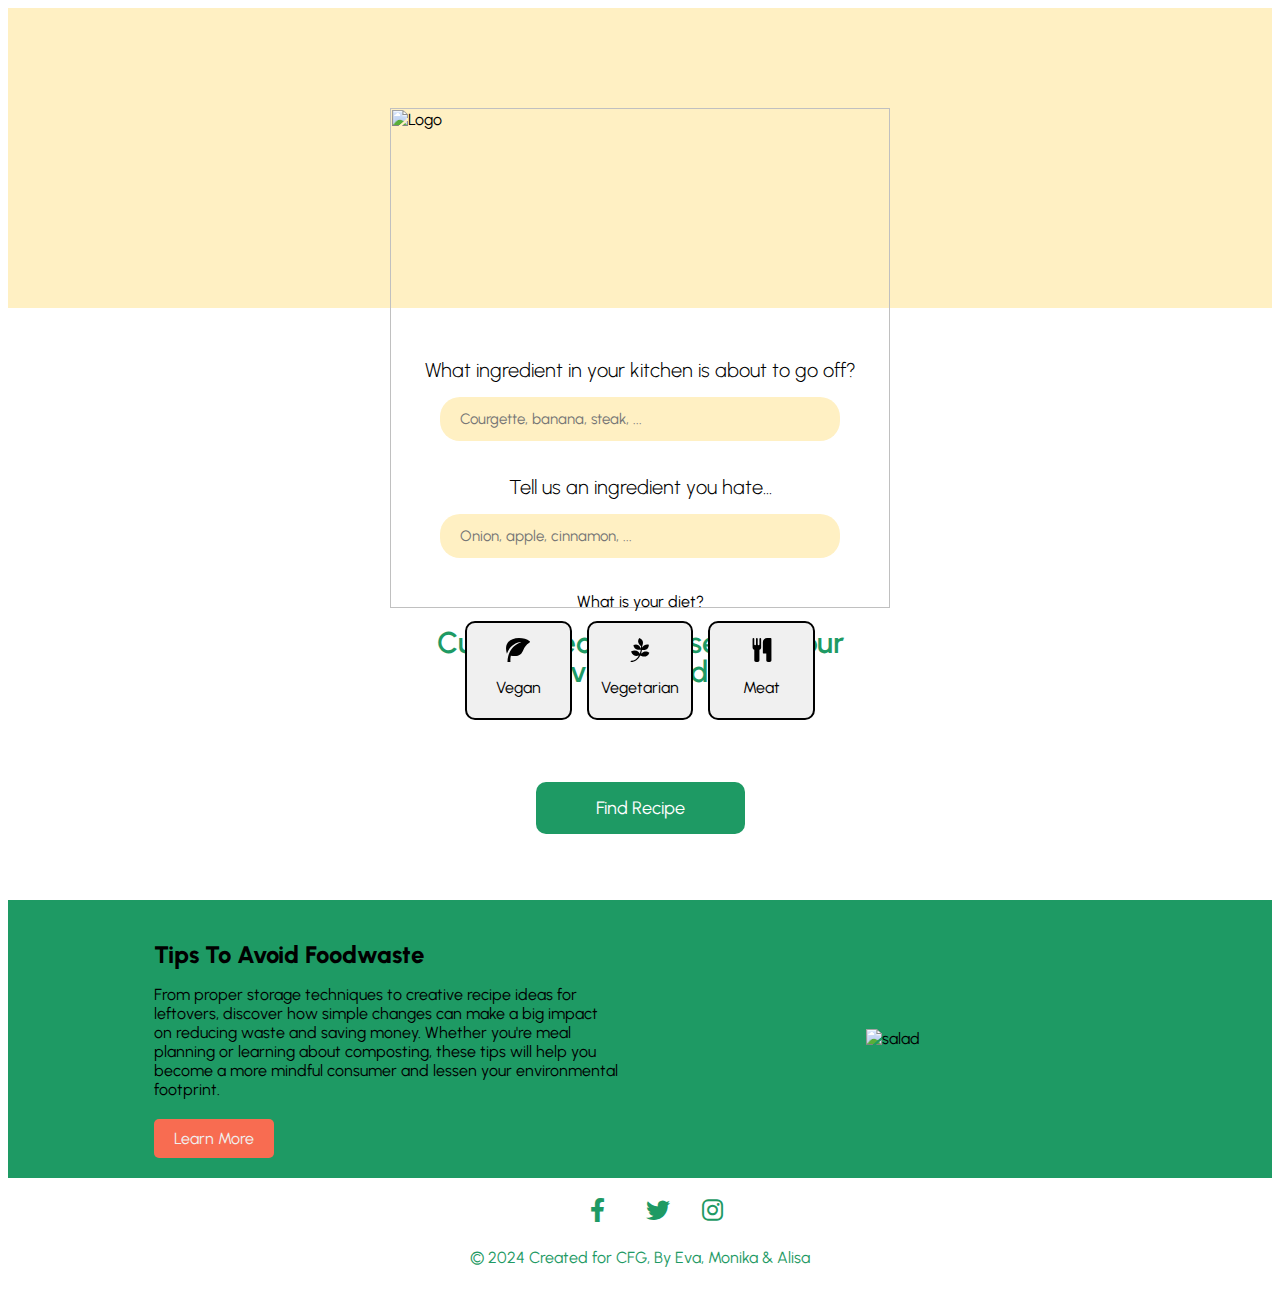
==== index.html @ d0ff03ed "Add files via upload" ====
<html lang="en">
<head>
  <meta charset="UTF-8">
  <meta name="viewport" content="width=device-width, initial-scale=1.0">
  <title>Foodsaver</title>
  <link href="https://cdnjs.cloudflare.com/ajax/libs/font-awesome/6.0.0-beta3/css/all.min.css" rel="stylesheet">
  <link rel="stylesheet" href="style.css">
</head>

<body>

    <div class="header">
 
        <div class="logo">
        <img class="imglogo" src="https://i.ibb.co/rQSLky2/FOODSAVER.png" alt="Logo">
        </div>

        
        
        <div class="tagline">
          Custom recipes based on your leftover ingredient !
        </div>
    </div>
 
   
<!--  USER FORM starts    -->
<div id="landing-page" class="">
    <div class="user-input">
    <!--    -->
      <form id="recipe-form">
        <label for="ingredient" id="label-ingred">What ingredient in your kitchen is about to go off?</label><br>
                <input type="text" id="ingredient" required placeholder="Courgette, banana, steak, ..."><br><br>
     <label for="exclude" id="label-exclude">Tell us an ingredient you hate...</label><br>
     <input type="text" id="exclude" required placeholder="Onion, apple, cinnamon, ..."><br><br>
        
        <label for="diet" id="label-diet">What is your diet?</label><param id="diet" value="">
    <br>
        <div class="dietary-container">
        <div onclick="selectDiet('vegan')" class="vegan button"><svg viewBox="0 0 1024 1024" class="home-icon-vegan">
          <path
            d="M1011.328 134.496c-110.752-83.928-281.184-134.034-455.91-134.034-216.12 0-392.226 75.456-483.16 207.020-42.708 61.79-66.33 134.958-70.208 217.474-3.454 73.474 8.884 154.726 36.684 242.146 94.874-284.384 359.82-507.102 665.266-507.102 0 0-285.826 75.232-465.524 308.192-0.112 0.138-2.494 3.090-6.614 8.698-36.080 48.278-67.538 103.162-91.078 165.328-39.87 94.83-76.784 224.948-76.784 381.782h128c0 0-19.43-122.222 14.36-262.79 55.89 7.556 105.858 11.306 150.852 11.306 117.678 0 201.37-25.46 263.388-80.124 55.568-48.978 86.198-114.786 118.624-184.456 49.524-106.408 105.654-227.010 268.654-320.152 9.33-5.332 15.362-14.992 16.056-25.716s-4.040-21.080-12.606-27.572z"
          ></path>
        </svg><p>Vegan</p></div>
    <div class="vegetarian button" onclick="selectDiet('vegetarian')"><svg viewBox="0 0 801.1337142857142 1024" class="home-icon-vege">
          <path
            d="M801.143 630.286c-114.857 285.143-390.286 112.571-390.286 112.571-84.571 170.857-224 280.571-385.143 281.143-14.286 0-25.714-11.429-25.714-25.714s11.429-25.143 25.714-25.143c134.286-0.571 251.429-89.143 328-229.714-85.714 33.143-247.429 58.286-337.143-171.429 227.429-93.714 332 23.429 372 94.857 20.571-50.857 35.429-106.286 45.143-166.286 0 0-291.429 45.714-312-204.571 248.571-100 318.286 160 318.286 160 3.429-34.857 6.857-109.714 6.857-111.429 0 0-221.714-153.714-79.429-344.571 260 89.714 128 338.857 128 338.857 1.143 3.429 1.143 49.714 0 69.714 0 0 94.286-185.714 284.571-120-8.571 279.429-296 221.714-296 221.714-9.143 57.143-23.429 111.429-41.714 161.714 0 0 173.143-191.429 358.857-41.714z"
          ></path>
        </svg>
        <p>Vegetarian</p></div>
    <div value="meat" class="meat button" onclick="selectDiet('meat')"; ><svg viewBox="0 0 804.5714285714286 1024" class="home-icon4">
          <path
            d="M365.714 36.571v365.714c0 46.286-29.714 88-73.143 103.429v445.143c0 40-33.143 73.143-73.143 73.143h-73.143c-40 0-73.143-33.143-73.143-73.143v-445.143c-43.429-15.429-73.143-57.143-73.143-103.429v-365.714c0-20 16.571-36.571 36.571-36.571s36.571 16.571 36.571 36.571v237.714c0 20 16.571 36.571 36.571 36.571s36.571-16.571 36.571-36.571v-237.714c0-20 16.571-36.571 36.571-36.571s36.571 16.571 36.571 36.571v237.714c0 20 16.571 36.571 36.571 36.571s36.571-16.571 36.571-36.571v-237.714c0-20 16.571-36.571 36.571-36.571s36.571 16.571 36.571 36.571zM804.571 36.571v914.286c0 40-33.143 73.143-73.143 73.143h-73.143c-40 0-73.143-33.143-73.143-73.143v-292.571h-128c-9.714 0-18.286-8.571-18.286-18.286v-457.143c0-100.571 82.286-182.857 182.857-182.857h146.286c20 0 36.571 16.571 36.571 36.571z"
          ></path>
        </svg>
        <p>Meat</p></div>
    </div>
    <br><br><br>
        <button id= "getRecipes" type="submit" class="recipe-button">Find Recipe</button>
                  
                </form>
    </div>
  </div>

       
    <!-- USER FORM ends -->

<!-- RECIPE DISPLAY - Final page starts -->
            
<div id="final-page" class="hidden">
       <div id= "recipebox">
       </div>
       <div id="moreRec">
       <button id="plus">+ Get more</button>
       </div>
</div>
            
<!-- RECIPE DISPLAY - Final page ends  -->
       
    <!---LEARN SECTION starts--->
    
<div class="learnmore-section">
    
    <div class="learn-content">
        <div class="learn-more-left">
            <h2>Tips To Avoid Foodwaste </h2>
            <p>From proper storage techniques to creative recipe ideas for leftovers, 
                discover how simple changes can make a big impact on reducing waste and saving money. 
                Whether you're meal planning or learning about composting, these tips will help you become a more mindful consumer and lessen your environmental footprint.</p>
            <button class="learn-btn">Learn More</button>
          </div>
          <div class="learn-more-right">
            <!-- Placeholder image -->
            <img src="https://i.ibb.co/YhH7jzF/salad.png" alt="salad">
          </div>
    </div>

    
</div>

<footer class="footer">
    <div class="footer-content">
      <div class="social-icons">
        <a class="social-icon" href="https://www.facebook.com/codefirstgirls" target="_blank"><i class="fab fa-facebook-f"></i></a>
        <a class="social-icon" href="https://twitter.com/CodeFirstGirls" target="_blank"><i class="fab fa-twitter"></i></a>
        <a class="social-icon" href="https://www.instagram.com/codefirstgirls/" target="_blank"><i class="fab fa-instagram"></i></a>
      </div>
    <div class="copyright">
      <p>&copy; 2024 Created for CFG, By Eva, Monika & Alisa</p>
    </div>
</footer>

<!-- LEARN SECTION & LANDING PAGE ends -->
    
    <script src="script.js"></script> 
</body>
</html>
---- style.css ----
@import url(https://fonts.googleapis.com/css?family=Playfair+Display);
@import url(https://fonts.googleapis.com/css?family=Dancing+Script);
@import url(https://fonts.googleapis.com/css?family=Lato);
@import url(https://fonts.googleapis.com/css2?family=Urbanist:ital,wght@0,100..900;1,100..900&display=swap);

* {/*!FONT FAMILY SETTING PLS DONT REMOVE ANYTHING FROM HERE!*/
    font-family: "Urbanist", sans-serif;
    font-optical-sizing: auto;
    font-weight: <weight>; /*DO NOT ADJUST FROM HERE*/
    font-style: normal;
} /*when adjust font weight pls use 
font-weight:100-900 (for different level of boldness*/

/* HEADER starts */
.header {
    display: flex;
    flex-direction: column;
    align-items: center;
    background-color: #fff0c3;
    width: 100%;
    height: 300px;
  }

.logo {
    margin-top: 100px;
    margin-bottom: 10px; /* Adjust as needed */
}
  
.imglogo {
    width: 500px;
}
  
.tagline {
    margin-top: 10px;
    text-align: center;
    font-weight: 600;
    line-height: 29px;
    color: rgba(30, 154, 100, 1);
    width: 500px;
    font-size: 30px;
}

/* HEADER ends */

/* USER FORM - Landing page */

/*Input Start Here*/
.user-input {
  display: flex;
  flex-direction: column;
  align-items: center;
}

form {
  margin-top: 50px;
  text-align: center;
}

#label-ingred, #label-exclude {
  font-weight: 300;
  font-size: 20px;
  margin: 10px;
 
}

.user-input input {
  margin: 15px;
  border-radius: 20px;
  cursor: text;
  flex-shrink: 0;
  border-width: 0px;
  background-color: #fff0c3;
  color: black;
  padding: 13px;
  padding-left: 20px;
  width: 400px;
  font-size: 15px;
}

/*Input End Here*/

.dietary-container {
    display: flex;
    justify-content: space-between;
    max-width: 350px; /* Adjust as needed */
    margin: 0 auto;
    margin-top: 10px;
    margin-bottom: 5px;
}
  
.button {
    width: calc((350px - 30px) / 3); /* Total width minus total padding divided by number of buttons */
    background-color: #f0f0f0;
    border: 2px solid black;
    border-radius: 10px;
    padding: 5px;
    display: flex;
    flex-direction: column;
    align-items: center;
    justify-content: flex-start;
    box-sizing: border-box;
}

.button:hover{
  opacity: 0.6;
}

.button.selected {
  border-width: 4px;
}

  
.button svg {
    margin-top: 10px;
    width: 24px;
    height: 24px;
}
  
  /* Additional Styling for Dietary Text */
.dietary-container.button p {
    font-size: 16px;
    font-weight: bold;
}
  
  /*Dietary End Here*/
.recipe-container {
    text-align: center;
    margin-top: 20px;
}

.recipe-button {
    background-color: #1e9a64;
    color: white;
    border: none;
    border-radius: 10px;
    padding: 15px 60px;
    font-size: 18px;
    cursor: pointer;
}
  
/*Learn More*/
.learnmore-section {
    margin-top: 50px;
    background-color: #1e9a64;
    display: flex;
    align-items: center;
    justify-content: center;
}

.learn-content {
  width: 80%;
  max-width: 1200px;
  margin: auto;
  display: flex;
  align-items: center;
  justify-content: center;
}

.learn-more-left {
    width: 50%;
    padding: 20px;
    box-sizing: border-box;
    text-align: left; /* Align content to the left */
}

.learn-more-right {
    width: 50%;
    padding: 20px;
    box-sizing: border-box;
    text-align: center;
}

.learn-more-left h2 {
    font-size: 24px;
    font-weight: 800;
    margin-bottom: 10px;
}
  
.learn-more-left p {
    font-size: 16px;
    margin-bottom: 20px;
}
  
.learn-btn {
   background-color: #f86c51;
   color: #f0f0f0;
   border: none;
   border-radius: 5px;
   padding: 10px 20px;
   font-size: 16px;
   cursor: pointer;
}
  
/*Learn More ends here*/


.footer {
    background-color: white;
    padding: 20px;
}

.footer-content {
    display: flex;
    flex-direction: column;
    align-items: center;
}  

.social-icons {
    display: flex;
    margin-bottom: 10px;

}

  
.social-icon {
    display: inline-block;
    margin: 0 10px;
    font-size: 24px;
    color: #1E9A64;
}
  
.social-icon:hover {
    color: #F86C51; /* Change color on hover as needed */
}
  
.footer .copyright {
    color: #1E9A64;
  }

  /* VISIBILITY TOGGLE */
  
.hidden {
    display: none;
}
  
  /* RECIPE DISPLAY - Final page */
  
  
#final-page {
    display: flex-box;
    flex-direction: column;
}
  
#recipebox {
    display: flex;
    flex-flow: row wrap;
    max-width: 100%;
    min-height: 100%;
    margin-top: 20px;
    padding: 0 50px;
    justify-content: space-around;
}
  
.recButton {
    background-image: "";
    background-color: grey;
    background-position: center;
    background-repeat: no-repeat;
    background-size: cover;
    border: 0;
    border-radius: 20px;
    width: 100%;
    aspect-ratio: 1/1;
    margin: 10px;
    white-space: normal; 
    word-wrap: break-word; 
}
  
.recButton:hover {
    opacity: 0.7;
    text-align: center;
    font-size: 20px;
    color: white;
    font-weight: bold;
    font-family: "Arial";
    white-space: break-spaces; 
}
  
#moreRec {
    display: flex;
    flex-flow: row nowrap;
    justify-content: center;
}
  
a {
    min-width: 30%;
    max-width: 30%;
    display: flex;
    justify-content: center;
    flex-flow: row wrap;
    text-decoration: none;
}
  
#plus {
    background-color: #1e9a64;
    color: white;
    border: none;
    border-radius: 10px;
    margin: 20px;
    padding: 10px 20px;
    font-size: 18px;
    cursor: pointer;
    visibility: inherit;
}
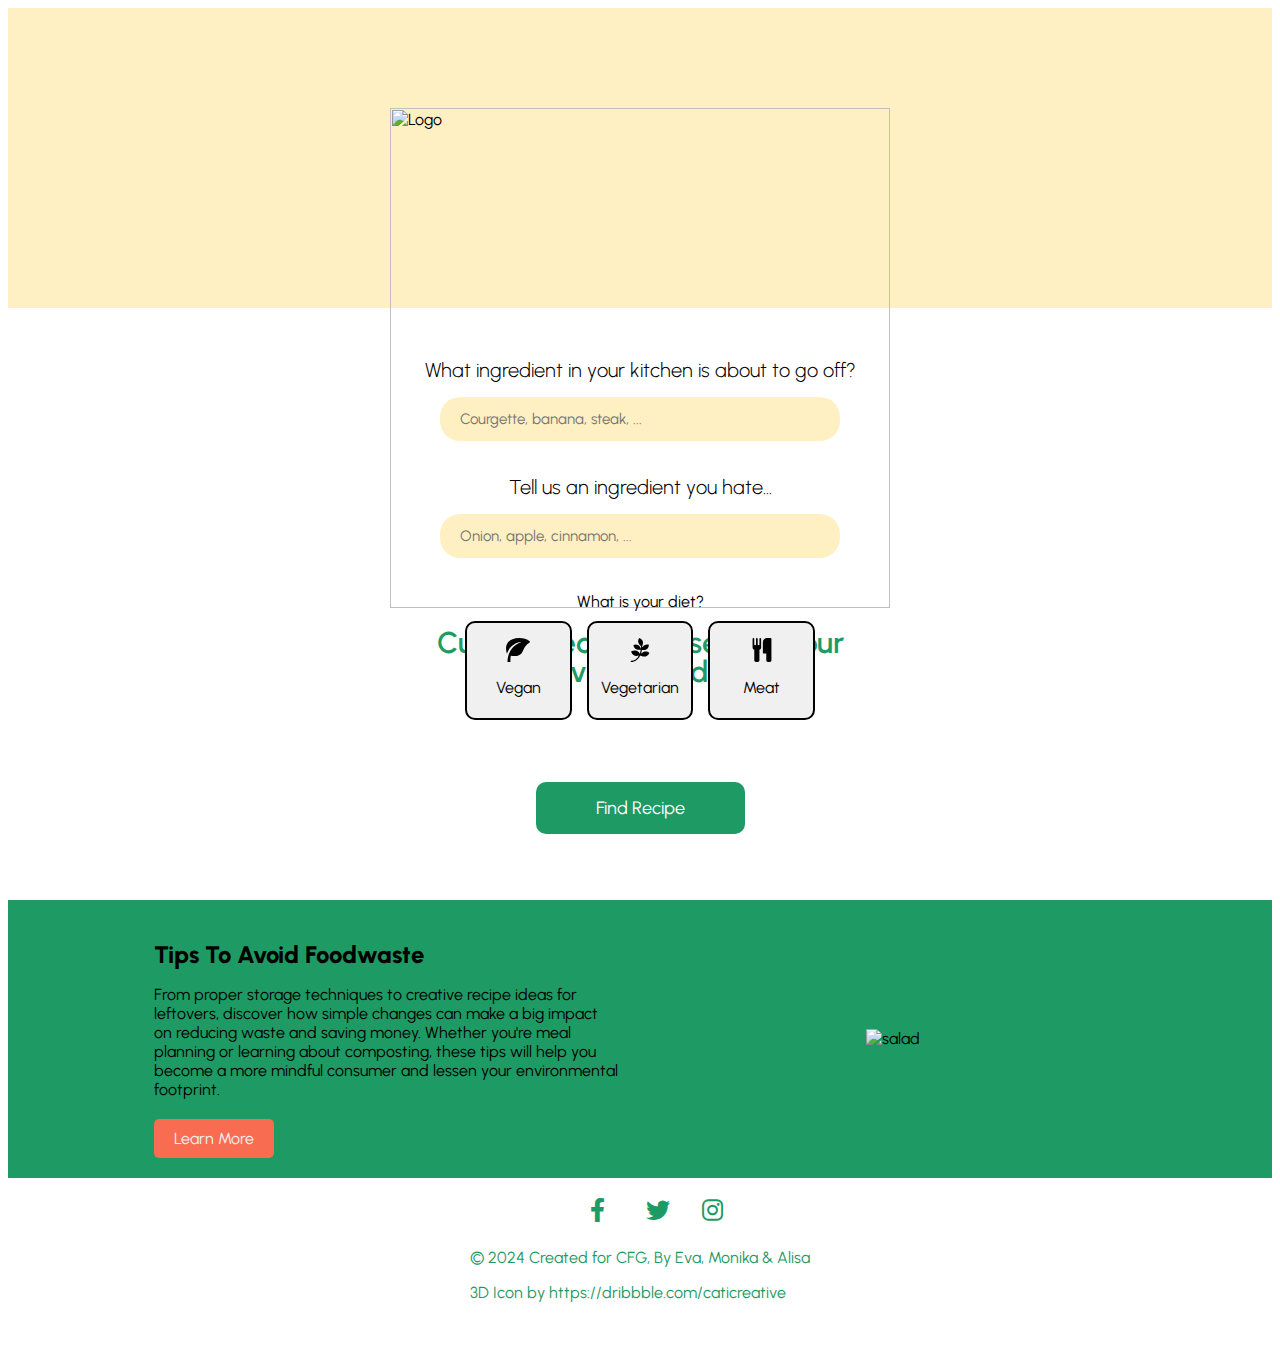
==== commit 368176b8: "Update index.html" ====
--- a/index.html
+++ b/index.html
@@ -106,6 +106,7 @@
       </div>
     <div class="copyright">
       <p>&copy; 2024 Created for CFG, By Eva, Monika & Alisa</p>
+      <p>3D Icon by https://dribbble.com/caticreative</p>
     </div>
 </footer>
 
@@ -113,4 +114,4 @@
     
     <script src="script.js"></script> 
 </body>
-</html>+</html>
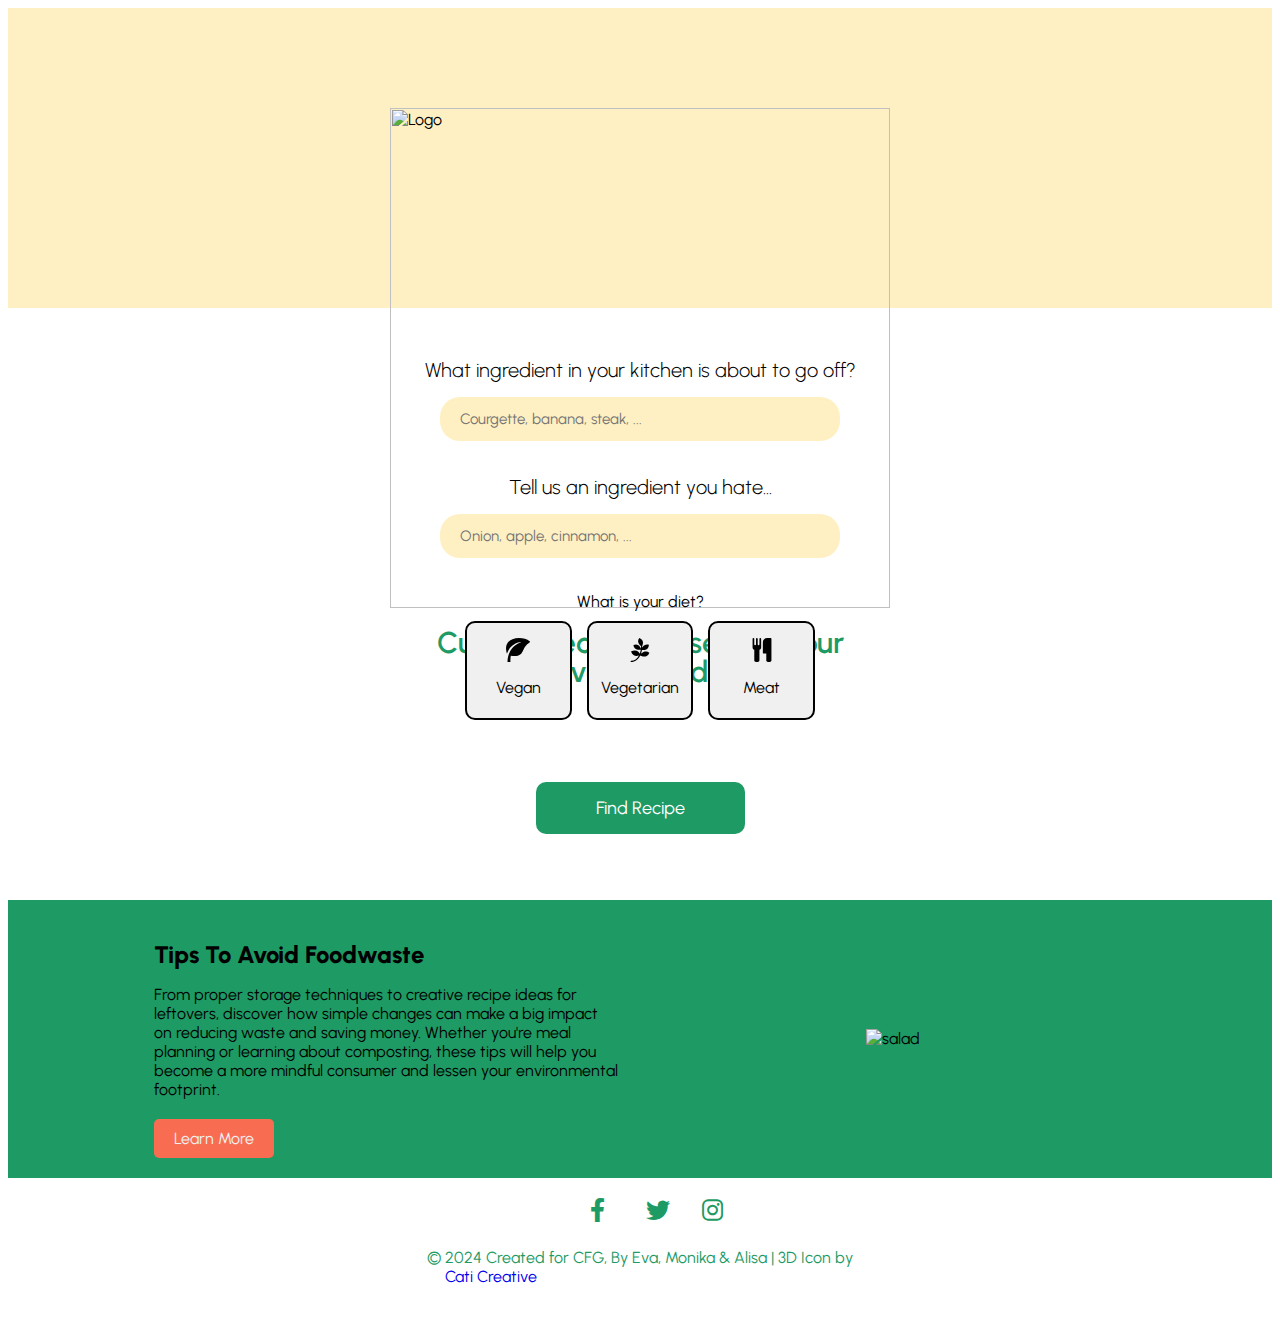
==== commit d4dcddca: "Update index.html" ====
--- a/index.html
+++ b/index.html
@@ -105,8 +105,7 @@
         <a class="social-icon" href="https://www.instagram.com/codefirstgirls/" target="_blank"><i class="fab fa-instagram"></i></a>
       </div>
     <div class="copyright">
-      <p>&copy; 2024 Created for CFG, By Eva, Monika & Alisa</p>
-      <p>3D Icon by https://dribbble.com/caticreative</p>
+      <p>&copy; 2024 Created for CFG, By Eva, Monika & Alisa | 3D Icon by  <a href="https://dribbble.com/caticreative"> Cati Creative </a></p>
     </div>
 </footer>
 
